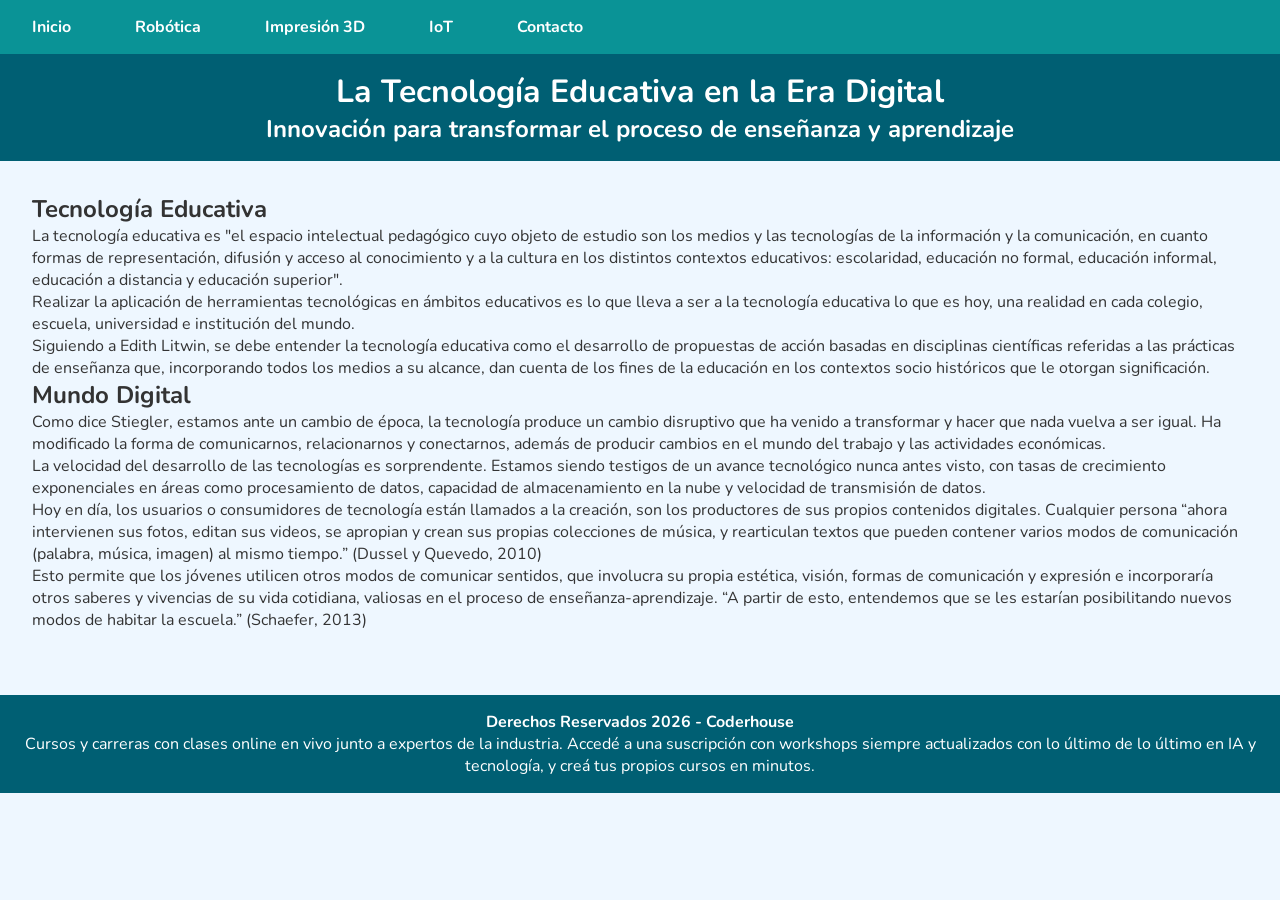
==== index.html @ 9aed9a0d "iniciamos el repo" ====
<!DOCTYPE html>
<html lang="es">

<head>
  <meta charset="UTF-8" />
  <meta http-equiv="X-UA-Compatible" content="IE=edge" />
  <meta name="viewport" content="width=device-width, initial-scale=1.0" />

  


  <link rel="stylesheet" href="./css/estilo.css">

  <title>Home | Innovación en el Aprendizaje Digital</title>



</head>

<body>


  <nav>
    <ul>
      <li>
        <a href="#">Inicio</a>
      </li>
      <li><a href="./pages/robotica.html">Robótica</a></li>
      <li><a href="./pages/impresion.html">Impresión 3D</a></li>
      <li><a href="./pages/iot.html">IoT</a></li>
      <li><a href="./pages/contacto.html">Contacto</a></li>
    </ul>
  </nav>

  <header>
    <div class="encabezado">

      <h1 class="tituloPrincipal">La Tecnología Educativa en la Era Digital</h1>
      <h2 class="tituloSecundario">Innovación para transformar el proceso de enseñanza y aprendizaje</h2>
    </div>

  </header>



  </nav>

  <main>
    <section>
      <h2>Tecnología Educativa</h2>
      <p>
        La tecnología educativa es "el espacio intelectual pedagógico cuyo
        objeto de estudio son los medios y las tecnologías de la información
        y la comunicación, en cuanto formas de representación, difusión y
        acceso al conocimiento y a la cultura en los distintos contextos
        educativos: escolaridad, educación no formal, educación informal,
        educación a distancia y educación superior".
      </p>

      <p>
        Realizar la aplicación de herramientas tecnológicas en ámbitos
        educativos es lo que lleva a ser a la tecnología educativa lo que es
        hoy, una realidad en cada colegio, escuela, universidad e
        institución del mundo.
      </p>

      <p>
        Siguiendo a Edith Litwin, se debe entender la tecnología educativa
        como el desarrollo de propuestas de acción basadas en disciplinas
        científicas referidas a las prácticas de enseñanza que, incorporando
        todos los medios a su alcance, dan cuenta de los fines de la
        educación en los contextos socio históricos que le otorgan
        significación.
      </p>

    </section>

    <section>
      <h2>Mundo Digital</h2>

      <p>
        Como dice Stiegler, estamos ante un cambio de época, la tecnología
        produce un cambio disruptivo que ha venido a transformar y hacer que
        nada vuelva a ser igual. Ha modificado la forma de comunicarnos,
        relacionarnos y conectarnos, además de producir cambios en el mundo
        del trabajo y las actividades económicas.
      </p>
      <p>
        La velocidad del desarrollo de las tecnologías es sorprendente.
        Estamos siendo testigos de un avance tecnológico nunca antes visto,
        con tasas de crecimiento exponenciales en áreas como procesamiento
        de datos, capacidad de almacenamiento en la nube y velocidad de
        transmisión de datos.
      </p>
      <p>
        Hoy en día, los usuarios o consumidores de tecnología están llamados
        a la creación, son los productores de sus propios contenidos
        digitales. Cualquier persona “ahora intervienen sus fotos, editan
        sus videos, se apropian y crean sus propias colecciones de música, y
        rearticulan textos que pueden contener varios modos de comunicación
        (palabra, música, imagen) al mismo tiempo.” (Dussel y Quevedo, 2010)
      </p>
      <p>
        Esto permite que los jóvenes utilicen otros modos de comunicar
        sentidos, que involucra su propia estética, visión, formas de
        comunicación y expresión e incorporaría otros saberes y vivencias de
        su vida cotidiana, valiosas en el proceso de enseñanza-aprendizaje.
        “A partir de esto, entendemos que se les estarían posibilitando
        nuevos modos de habitar la escuela.” (Schaefer, 2013)
      </p>

    </section>



  </main>

  <footer>

    <div>
      <h4>Derechos Reservados 2026 - Coderhouse</h4>
      <p>Cursos y carreras con clases online en vivo junto a expertos de la industria. Accedé a una suscripción con
        workshops siempre actualizados con lo último de lo último en IA y tecnología, y creá tus propios cursos en
        minutos.</p>
    </div>


  </footer>


</body>

</html>
---- css/estilo.css ----
@import url('https://fonts.googleapis.com/css2?family=Nunito:ital,wght@0,200..1000;1,200..1000&display=swap');

* {
  padding: 0;
  margin: 0;
  box-sizing: border-box;
}

body {
  font-family: "Nunito", sans-serif;
  margin: 0;
  background-color: #EEF7FF;
  color: #333;
}

nav {
  background-color: #0a9396;
}
nav ul {
  list-style: none;
  margin: 0;
  padding: 0;
  display: flex;
  justify-content: start;
}
nav ul li {
  margin: 0 1rem;
}
nav ul li a {
  display: block;
  padding: 1rem;
  text-decoration: none;
  color: #fff;
  font-weight: bold;
}
nav ul li a:hover {
  background-color: #EEF7FF;
  color: #000;
}

header {
  background-color: #005f73;
  color: #fff;
  padding: 1rem;
  text-align: center;
}

main {
  padding: 2rem;
}


footer {
  background-color: #005f73;
  color: white;
  text-align: center;
  padding: 1rem;
  margin-top: 2rem;
}
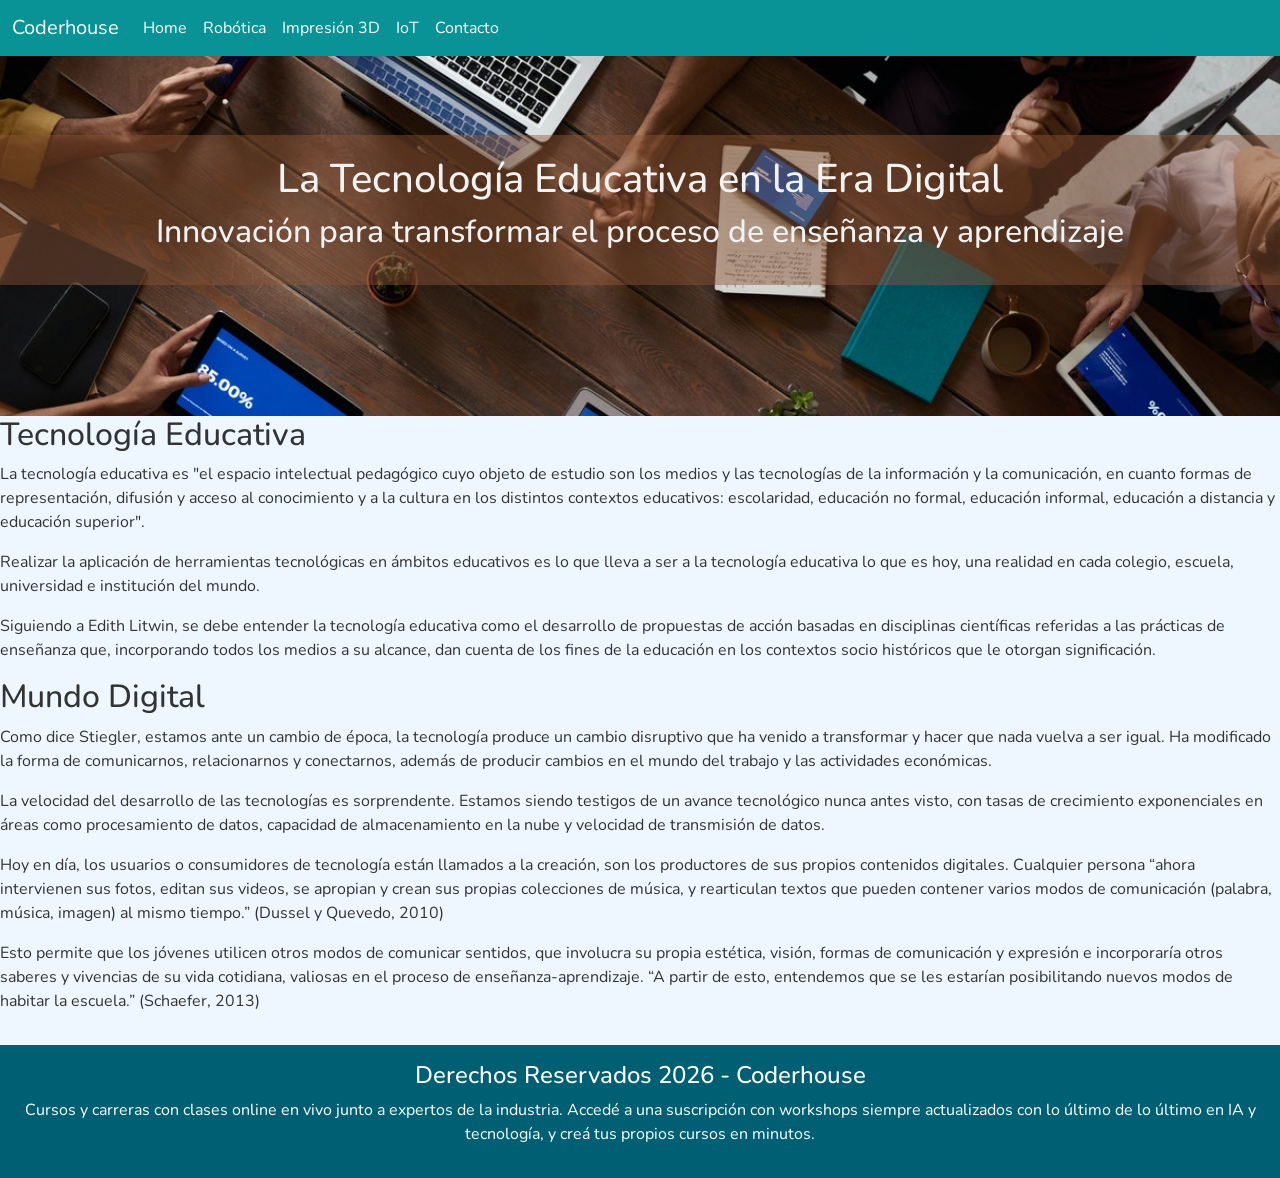
==== commit d974642a: "agrego bootstrap para el nevbar" ====
--- a/index.html
+++ b/index.html
@@ -6,7 +6,8 @@
   <meta http-equiv="X-UA-Compatible" content="IE=edge" />
   <meta name="viewport" content="width=device-width, initial-scale=1.0" />
 
-  
+  <link href="https://cdn.jsdelivr.net/npm/bootstrap@5.3.8/dist/css/bootstrap.min.css" rel="stylesheet"
+    integrity="sha384-sRIl4kxILFvY47J16cr9ZwB07vP4J8+LH7qKQnuqkuIAvNWLzeN8tE5YBujZqJLB" crossorigin="anonymous">
 
 
   <link rel="stylesheet" href="./css/estilo.css">
@@ -20,17 +21,37 @@
 <body>
 
 
-  <nav>
-    <ul>
-      <li>
-        <a href="#">Inicio</a>
-      </li>
-      <li><a href="./pages/robotica.html">Robótica</a></li>
-      <li><a href="./pages/impresion.html">Impresión 3D</a></li>
-      <li><a href="./pages/iot.html">IoT</a></li>
-      <li><a href="./pages/contacto.html">Contacto</a></li>
-    </ul>
+  <nav class="navbar navbar-expand-lg ">
+    <div class="container-fluid">
+      <a class="navbar-brand" href="#">Coderhouse</a>
+      <button class="navbar-toggler" type="button" data-bs-toggle="collapse" data-bs-target="#navbarNav"
+        aria-controls="navbarNav" aria-expanded="false" aria-label="Toggle navigation">
+        <span class="navbar-toggler-icon"></span>
+      </button>
+      <div class="collapse navbar-collapse" id="navbarNav">
+        <ul class="navbar-nav">
+          <li class="nav-item">
+            <a class="nav-link" aria-current="page" href="#">Home</a>
+          </li>
+          <li class="nav-item">
+            <a class="nav-link" href="./pages/robotica.html">Robótica</a>
+          </li>
+          <li class="nav-item"> <a class="nav-link" href="./pages/impresion.html">Impresión 3D</a>
+          </li>
+
+          <li class="nav-item"> <a class="nav-link" href="./pages/iot.html">IoT</a>
+
+          </li>
+          <li class="nav-item"> <a class="nav-link" href="./pages/contacto.html">Contacto</a>
+
+          </li>
+
+
+        </ul>
+      </div>
+    </div>
   </nav>
+
 
   <header>
     <div class="encabezado">
@@ -127,6 +148,9 @@
 
   </footer>
 
+  <script src="https://cdn.jsdelivr.net/npm/bootstrap@5.3.8/dist/js/bootstrap.bundle.min.js"
+    integrity="sha384-FKyoEForCGlyvwx9Hj09JcYn3nv7wiPVlz7YYwJrWVcXK/BmnVDxM+D2scQbITxI"
+    crossorigin="anonymous"></script>
 
 </body>
 
--- a/css/estilo.css
+++ b/css/estilo.css
@@ -13,37 +13,70 @@
   color: #333;
 }
 
-nav {
+/* barra de navegacion */
+
+.navbar {
   background-color: #0a9396;
+  color: #fff;
+  z-index: 100;
+
 }
-nav ul {
-  list-style: none;
-  margin: 0;
-  padding: 0;
-  display: flex;
-  justify-content: start;
+
+.navbar .navbar-brand,
+.navbar .nav-link {
+  color: #fff;
+
 }
-nav ul li {
-  margin: 0 1rem;
+
+.navbar .navbar-toggler,
+.navbar navbar-toggler-icon,
+.navbar span {
+  background-color: #fff;
+  color: #fff;
+  border: #fff;
+
 }
-nav ul li a {
-  display: block;
-  padding: 1rem;
-  text-decoration: none;
-  color: #fff;
-  font-weight: bold;
-}
-nav ul li a:hover {
-  background-color: #EEF7FF;
+
+.navbar .nav-link:hover {
   color: #000;
 }
 
+/* encabezado  */
+
 header {
-  background-color: #005f73;
-  color: #fff;
-  padding: 1rem;
+  width: 100%;
+  height: 40vh;
+  background-image: url("../assets/img/portada1.jpg");
+  background-position: center center;
+  background-size: cover;
+  background-attachment: fixed;
+}
+
+.encabezado {
+  width: 100%;
+  height: 150px;
+  position: absolute;
+  top: 15vh;
+  background-color: #8c563773;
+}
+
+
+.tituloPrincipal {
+
   text-align: center;
+  font-size: 40px;
+  color: #F2F2F2;
+  margin: 20px 0 auto;
 }
+
+.tituloSecundario {
+  text-align: center;
+  font-size: 32px;
+  color: #F2F2F2;
+  margin: 10px 0 auto;
+}
+}
+
 
 main {
   padding: 2rem;
@@ -56,5 +89,4 @@
   text-align: center;
   padding: 1rem;
   margin-top: 2rem;
-}
-
+}
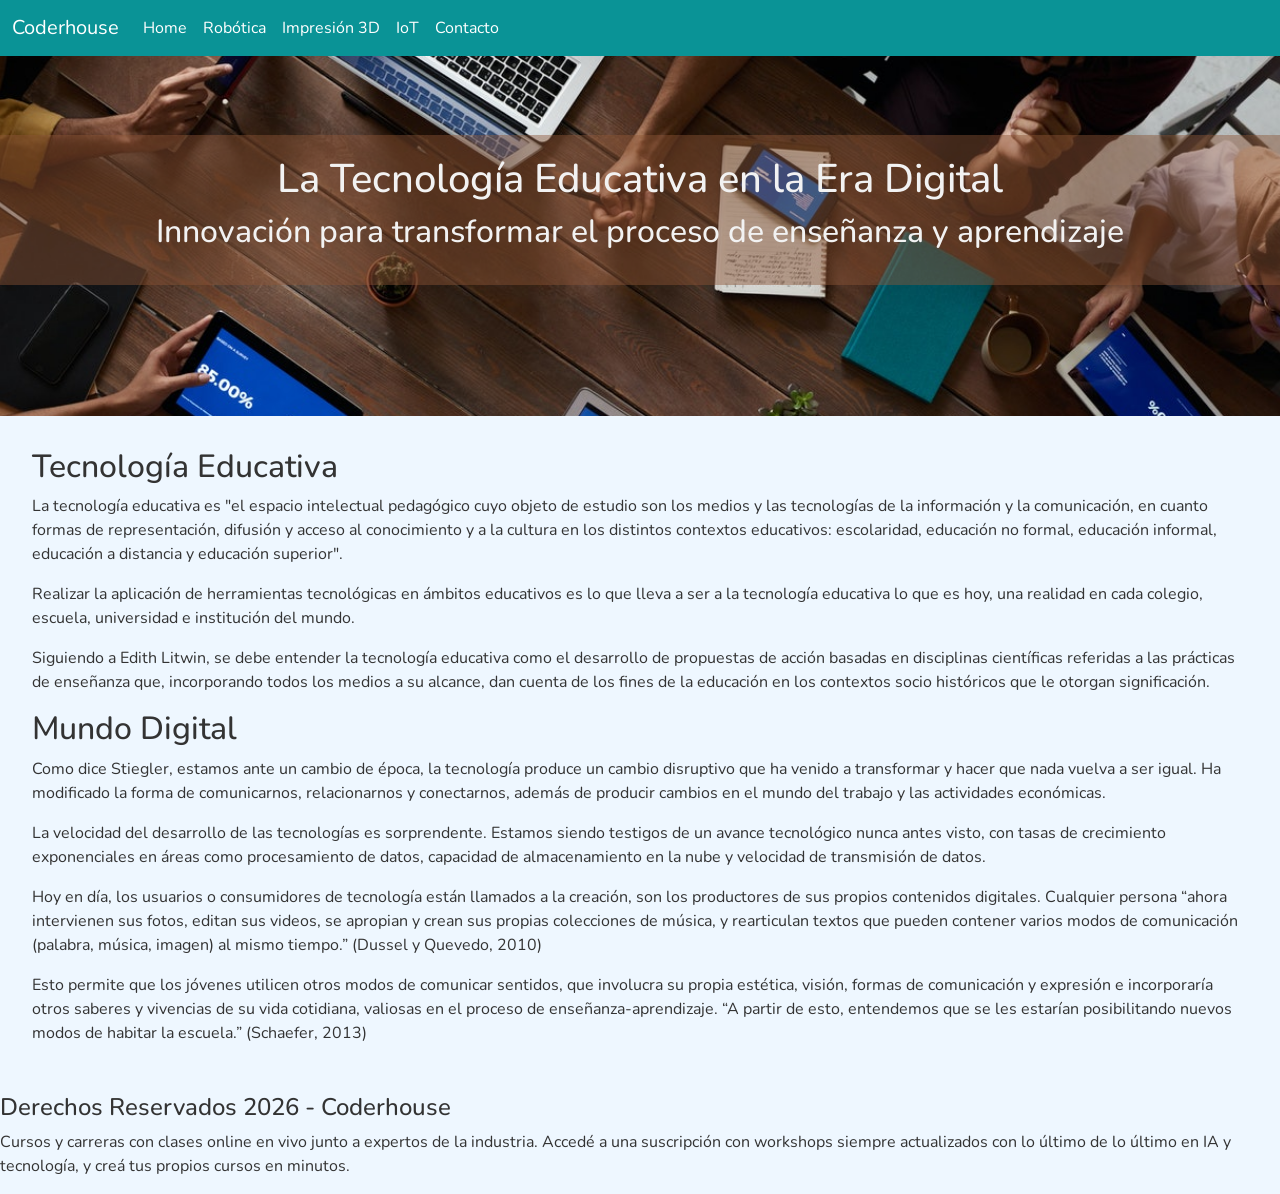
==== commit 15ccb840: "agragamos index" ====
--- a/index.html
+++ b/index.html
@@ -10,7 +10,7 @@
     integrity="sha384-sRIl4kxILFvY47J16cr9ZwB07vP4J8+LH7qKQnuqkuIAvNWLzeN8tE5YBujZqJLB" crossorigin="anonymous">
 
 
-  <link rel="stylesheet" href="./css/estilo.css">
+  <link rel="stylesheet" href="./css/style.css">
 
   <title>Home | Innovación en el Aprendizaje Digital</title>
 
--- a/css/style.css
+++ b/css/style.css
@@ -0,0 +1,158 @@
+@import url("https://fonts.googleapis.com/css2?family=Nunito:ital,wght@0,200..1000;1,200..1000&display=swap");
+/* Encabezado */
+header {
+  width: 100%;
+  height: 40vh;
+  background-image: url("../assets/img/portada1.jpg");
+  background-position: center center;
+  background-size: cover;
+  background-attachment: fixed;
+}
+header .encabezado {
+  width: 100%;
+  height: 150px;
+  position: absolute;
+  top: 15vh;
+  background-color: rgba(140, 86, 55, 0.45);
+}
+header .tituloPrincipal {
+  text-align: center;
+  font-size: 40px;
+  color: #f2f2f2;
+  margin: 20px 0 auto;
+}
+header .tituloSecundario {
+  text-align: center;
+  font-size: 32px;
+  color: #f2f2f2;
+  margin: 10px 0 auto;
+}
+
+main {
+  padding: 2rem;
+}
+
+.navbar {
+  background-color: #0a9396;
+  color: #ffffff;
+  z-index: 100;
+}
+.navbar button {
+  color: #ffffff;
+}
+.navbar .navbar-brand,
+.navbar .nav-link {
+  color: #ffffff;
+}
+.navbar .navbar-toggler,
+.navbar .navbar-toggler-icon,
+.navbar span {
+  background-color: #ffffff;
+  color: #ffffff;
+  border: #ffffff;
+}
+.navbar .nav-link:hover {
+  color: #000;
+}
+.navbar .nav-link:hover::after {
+  content: "";
+  width: 100%;
+  height: 2px;
+  background-color: #000;
+  display: block;
+  position: relative;
+  top: 1px;
+  animation: ampliar-linea 0.5s;
+}
+
+@keyframes ampliar-linea {
+  from {
+    width: 0%;
+  }
+  to {
+    width: 100%;
+  }
+}
+* {
+  padding: 0;
+  margin: 0;
+  box-sizing: border-box;
+}
+
+body {
+  font-family: "Nunito", sans-serif;
+  margin: 0;
+  background-color: #eef7ff;
+  color: #333;
+}
+
+contenedor_galery {
+  max-width: 1220px;
+  margin: 1em auto;
+  padding: 10px 0;
+}
+contenedor_galery h2 {
+  color: #ffffff;
+  margin: 10px 0;
+}
+
+.galery {
+  display: grid;
+  grid-template-columns: repeat(12, 1fr);
+  grid-template-rows: repeat(3, 1fr);
+  gap: 1em;
+}
+.galery img {
+  width: 100%;
+  height: 100%;
+  object-fit: cover;
+  display: block;
+}
+.galery .uno {
+  grid-column: 1/7;
+}
+.galery .dos {
+  grid-column: 7/13;
+}
+.galery .tres {
+  grid-column: 1/5;
+}
+.galery .cuatro {
+  grid-column: 5/9;
+}
+.galery .cinco {
+  grid-column: 9/13;
+  grid-row: 2/4;
+}
+.galery .seis {
+  grid-column: 1/9;
+}
+@media (max-width: 996px) {
+  .galery img {
+    height: 350px;
+  }
+  .galery .cinco {
+    grid-row: 2/3;
+  }
+  .galery .seis {
+    grid-column: 1/13;
+  }
+}
+@media (max-width: 480px) {
+  .galery {
+    grid-template-rows: repeat(6, auto);
+  }
+  .galery img {
+    height: 250px;
+  }
+  .galery .uno,
+  .galery .dos,
+  .galery .tres,
+  .galery .cuatro,
+  .galery .cinco,
+  .galery .seis {
+    grid-column: 1/13;
+  }
+}
+
+/*# sourceMappingURL=style.css.map */
